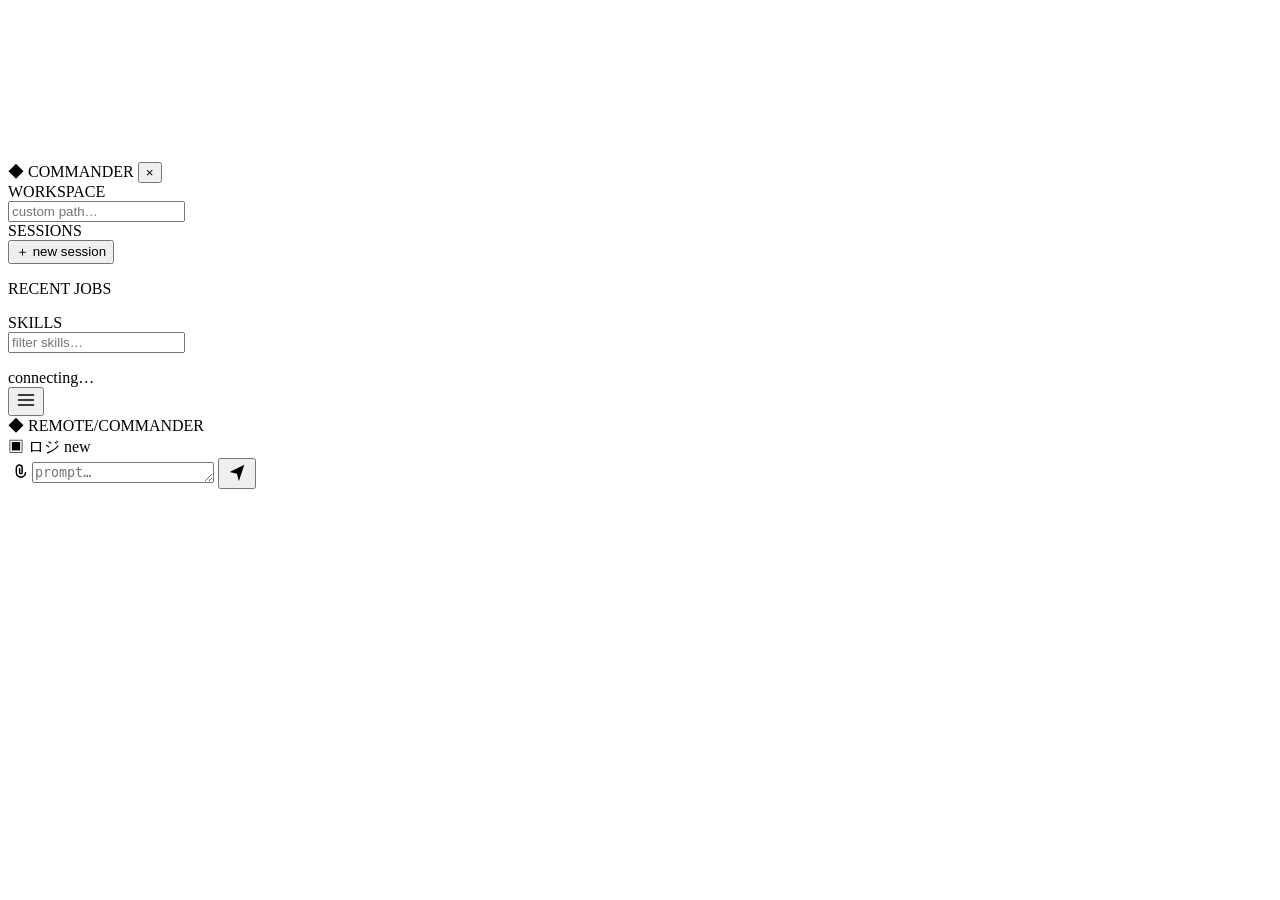
==== static/index.html @ 49fddd4e "Initial commit: Remote Commander PWA + FastAPI backend" ====
<!DOCTYPE html>
<html lang="ja">
<head>
<meta charset="UTF-8" />
<meta name="viewport" content="width=device-width, initial-scale=1, viewport-fit=cover, user-scalable=no" />
<meta name="theme-color" content="#0a0f1e" />
<meta name="apple-mobile-web-app-capable" content="yes" />
<meta name="apple-mobile-web-app-status-bar-style" content="black-translucent" />
<meta name="apple-mobile-web-app-title" content="Commander" />
<link rel="manifest" href="/manifest.json" />
<link rel="apple-touch-icon" href="/icon-192.png" />
<title>Remote Commander</title>
<link rel="stylesheet" href="/style.css" />
</head>
<body>
<canvas id="bg"></canvas>
<div id="bg-grid"></div>

<aside id="drawer" class="drawer">
  <div class="drawer-head">
    <span class="brand-mark">◆</span>
    <span>COMMANDER</span>
    <button id="drawerClose" class="icon-btn" aria-label="close">×</button>
  </div>

  <div class="drawer-section">
    <div class="section-label">WORKSPACE</div>
    <div id="workspaceGrid" class="workspace-grid"></div>
    <input id="cwdCustom" class="cwd-custom" placeholder="custom path…" autocomplete="off" spellcheck="false" />
  </div>

  <div class="drawer-section">
    <div class="section-label">SESSIONS</div>
    <button id="newSession" class="new-session">＋ new session</button>
    <ul id="sessionList" class="session-list"></ul>
  </div>

  <div class="drawer-section">
    <div class="section-label">RECENT JOBS</div>
    <ul id="jobList" class="job-list"></ul>
  </div>

  <div class="drawer-section">
    <div class="section-label">SKILLS <span id="skillCount" class="muted"></span></div>
    <input id="skillSearch" class="cwd-custom" placeholder="filter skills…" autocomplete="off" spellcheck="false" />
    <ul id="skillList" class="skill-list"></ul>
  </div>

  <div class="drawer-foot">
    <span class="status-dot" id="statusDot"></span>
    <span id="statusText">connecting…</span>
  </div>
</aside>

<main id="app">
  <header class="topbar">
    <button id="drawerOpen" class="icon-btn" aria-label="menu">
      <svg viewBox="0 0 24 24" width="20" height="20"><path d="M3 6h18M3 12h18M3 18h18" stroke="currentColor" stroke-width="2" stroke-linecap="round"/></svg>
    </button>
    <div class="title">
      <span class="brand-mark">◆</span>
      <span class="brand-text">REMOTE<span class="accent">/</span>COMMANDER</span>
    </div>
    <button id="cancelBtn" class="icon-btn cancel-btn" aria-label="cancel" title="cancel running job" hidden>
      <svg viewBox="0 0 24 24" width="18" height="18"><rect x="6" y="6" width="12" height="12" rx="2" fill="currentColor"/></svg>
    </button>
  </header>
  <div class="subbar">
    <span class="cwd-chip" id="cwdChip">▣ ロジ</span>
    <span class="session-chip" id="sessionChip">new</span>
    <span class="job-chip" id="jobChip" hidden></span>
  </div>

  <section id="log" class="log" aria-live="polite"></section>

  <form id="composer" class="composer" autocomplete="off">
    <div class="attachments" id="attachments"></div>
    <div class="composer-row">
      <label class="icon-btn attach" for="fileInput" aria-label="attach">
        <svg viewBox="0 0 24 24" width="20" height="20"><path d="M21 11.5a5.5 5.5 0 1 1-11 0V6a3.5 3.5 0 1 1 7 0v5.5a1.5 1.5 0 1 1-3 0V7" stroke="currentColor" stroke-width="1.8" fill="none" stroke-linecap="round"/></svg>
        <input type="file" id="fileInput" accept="image/*" hidden />
      </label>
      <textarea id="prompt" rows="1" placeholder="prompt…" spellcheck="false"></textarea>
      <button id="send" type="submit" class="send" aria-label="send">
        <svg viewBox="0 0 24 24" width="22" height="22"><path d="M4 12l16-8-6 18-2-8-8-2z" fill="currentColor"/></svg>
      </button>
    </div>
  </form>
</main>

<script type="importmap">
{"imports": {"three": "https://unpkg.com/three@0.160.0/build/three.module.js"}}
</script>
<script type="module" src="/bg.js"></script>
<script src="/app.js" defer></script>
</body>
</html>
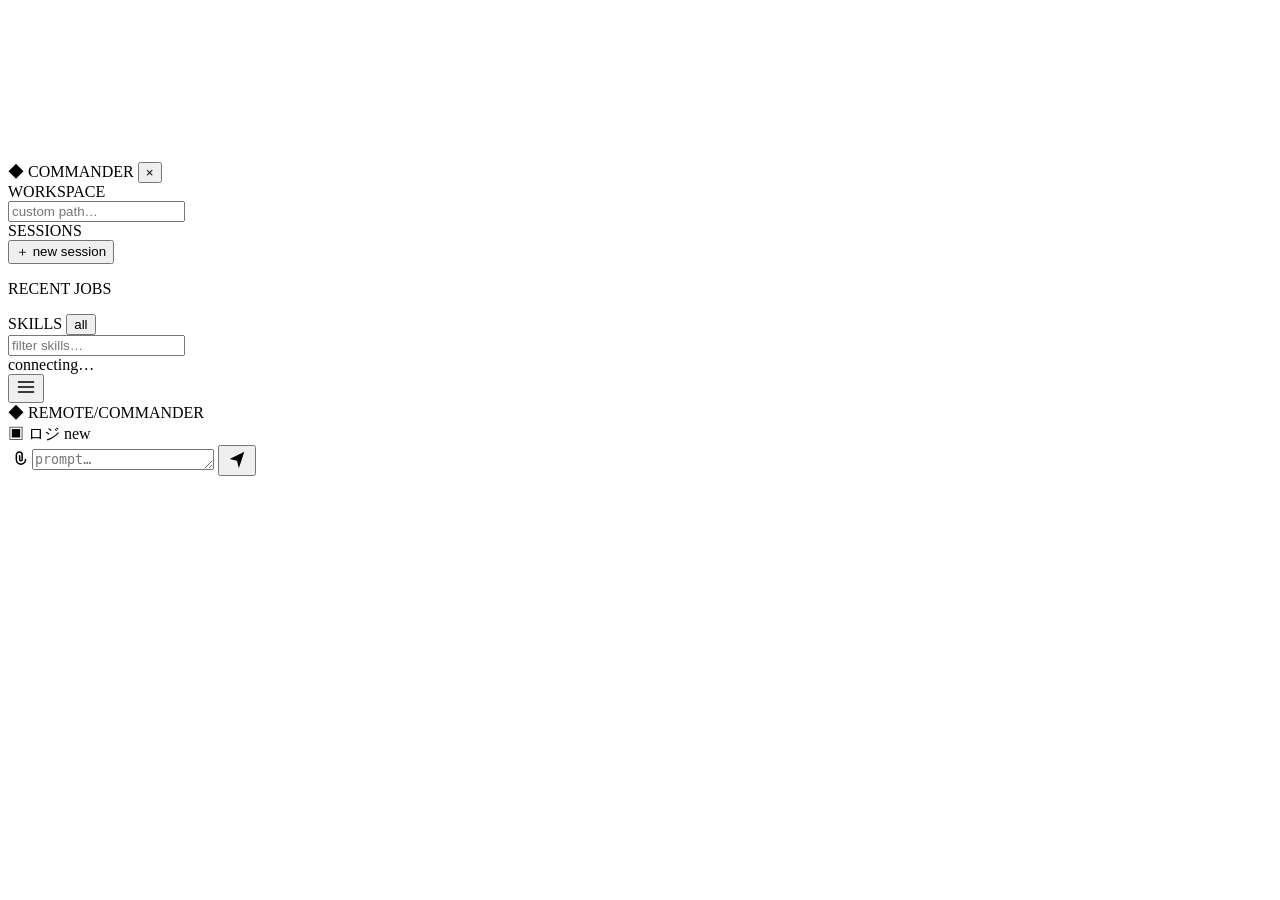
==== commit 4bea91ed: "feat: skills shown as WORKSPACE-style button grid with Japanese labels + pinned toggle" ====
--- a/static/index.html
+++ b/static/index.html
@@ -41,9 +41,12 @@
   </div>
 
   <div class="drawer-section">
-    <div class="section-label">SKILLS <span id="skillCount" class="muted"></span></div>
+    <div class="section-label">
+      SKILLS <span id="skillCount" class="muted"></span>
+      <button id="skillToggle" class="skill-toggle" type="button">all</button>
+    </div>
     <input id="skillSearch" class="cwd-custom" placeholder="filter skills…" autocomplete="off" spellcheck="false" />
-    <ul id="skillList" class="skill-list"></ul>
+    <div id="skillGrid" class="skill-grid"></div>
   </div>
 
   <div class="drawer-foot">
